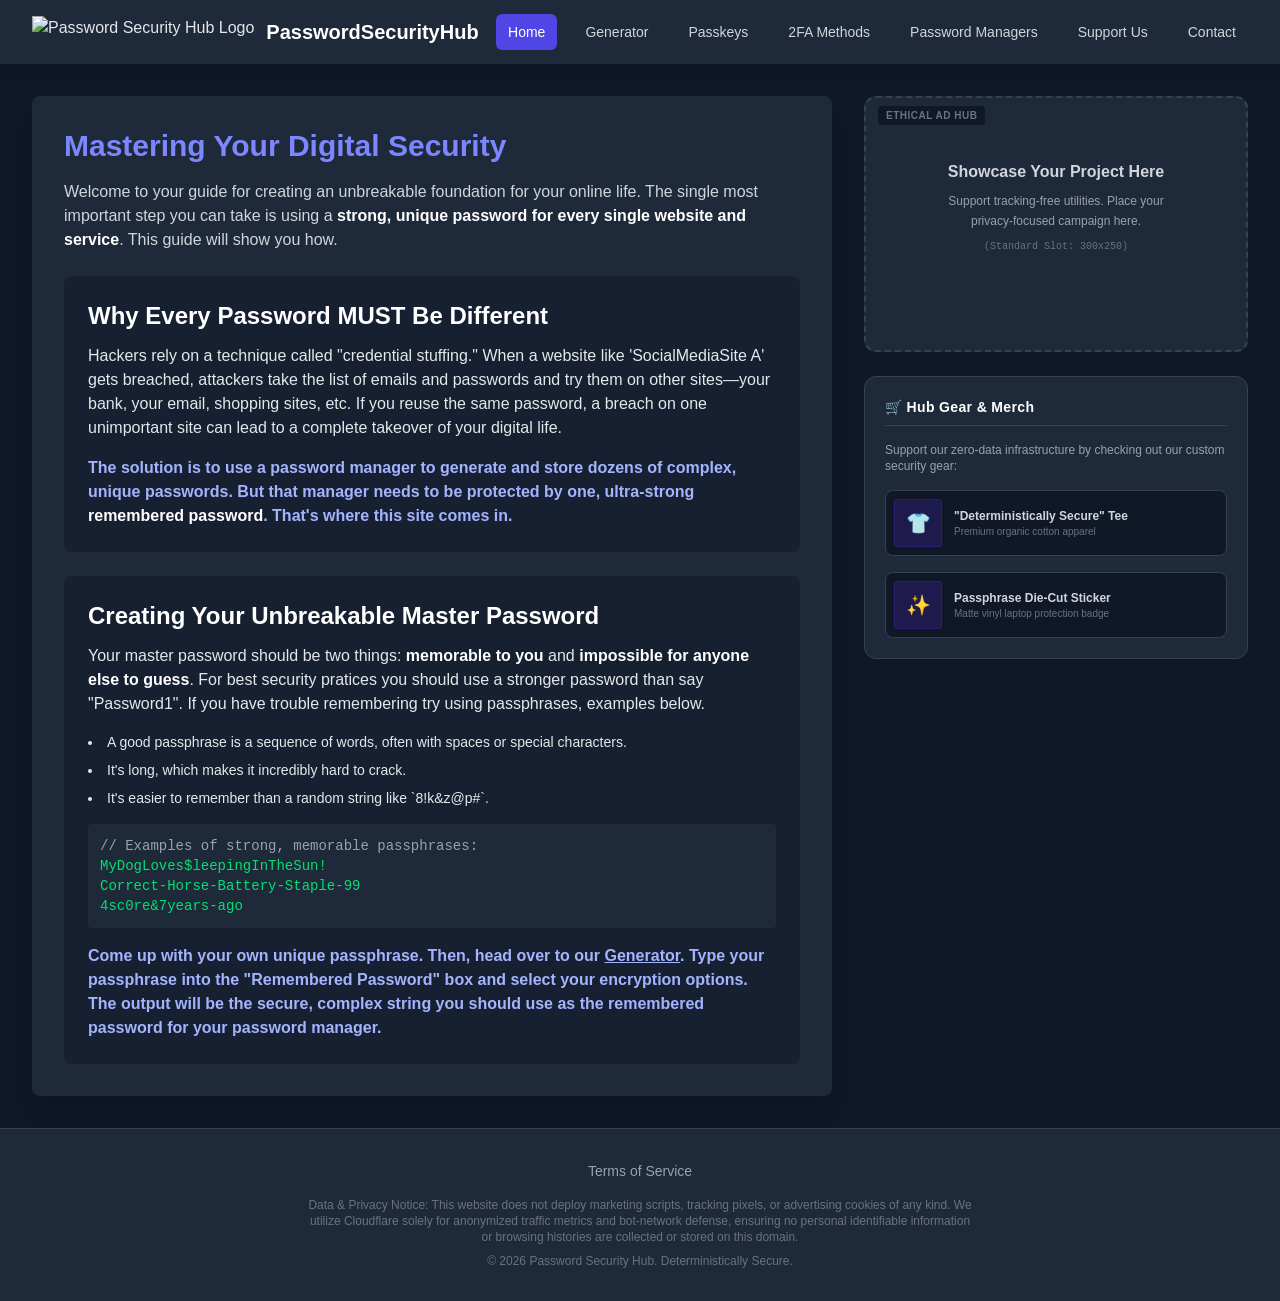
==== index.html @ 4a448cb7 "inital upload" ====
<!DOCTYPE html>
<html lang="en">
<head>
    <meta charset="UTF-8">
    <meta name="viewport" content="width=device-width, initial-scale=1.0">
    <title>Password Security Hub</title>
    <link rel="icon" type="image/png" href="/favicon-96x96.png" sizes="96x96" />
    <link rel="icon" type="image/svg+xml" href="/favicon.svg" />
    <link rel="shortcut icon" href="/favicon.ico" />
    <link rel="apple-touch-icon" sizes="180x180" href="/apple-touch-icon.png" />
    <link rel="manifest" href="manifest.json">
    <meta name="theme-color" content="#4F46E5">
    <link rel="stylesheet" href="styles.css">
</head>
<body class="bg-gray-900 text-gray-200">
    <div id="app" class="min-h-screen flex flex-col">
        <header class="bg-gray-800 shadow-lg sticky top-0 z-50">
            <nav class="container mx-auto px-4 sm:px-6 lg:px-8">
                <div class="flex items-center justify-between h-16">
                    <a href="index.html" class="flex-shrink-0 flex items-center">
                        <img class="h-8 w-auto" src="https://placehold.co/128x128/4F46E5/FFFFFF?text=PSH" alt="Password Security Hub Logo">
                        <span class="text-xl font-bold text-white ml-3">PasswordSecurityHub</span>
                    </a>
                    <!-- Desktop Menu -->
                    <div class="hidden lg:flex items-baseline space-x-4">
                        <a href="index.html" class="nav-link active px-3 py-2 rounded-md text-sm font-medium text-gray-300">Home</a>
                        <a href="generator.html" class="nav-link px-3 py-2 rounded-md text-sm font-medium text-gray-300">Generator</a>
                        <a href="passkeys.html" class="nav-link px-3 py-2 rounded-md text-sm font-medium text-gray-300">Passkeys</a>
                        <a href="2fa.html" class="nav-link px-3 py-2 rounded-md text-sm font-medium text-gray-300">2FA Methods</a>
                        <a href="managers.html" class="nav-link px-3 py-2 rounded-md text-sm font-medium text-gray-300">Password Managers</a>
                        <a href="support.html" class="nav-link px-3 py-2 rounded-md text-sm font-medium text-gray-300">Support Us</a>
                        <a href="contact.html" class="nav-link px-3 py-2 rounded-md text-sm font-medium text-gray-300">Contact</a>
                    </div>
                    <!-- Hamburger Button -->
                    <div class="lg:hidden">
                        <button id="hamburger-button" class="inline-flex items-center justify-center p-2 rounded-md text-gray-400 hover:text-white hover:bg-gray-700 focus:outline-none focus:ring-2 focus:ring-inset focus:ring-white">
                            <span class="sr-only">Open main menu</span>
                            <svg id="hamburger-open-icon" class="block h-6 w-6" xmlns="http://www.w3.org/2000/svg" fill="none" viewBox="0 0 24 24" stroke="currentColor" aria-hidden="true">
                                <path stroke-linecap="round" stroke-linejoin="round" stroke-width="2" d="M4 6h16M4 12h16M4 18h16" />
                            </svg>
                            <svg id="hamburger-close-icon" class="hidden h-6 w-6" xmlns="http://www.w3.org/2000/svg" fill="none" viewBox="0 0 24 24" stroke="currentColor" aria-hidden="true">
                                <path stroke-linecap="round" stroke-linejoin="round" stroke-width="2" d="M6 18L18 6M6 6l12 12" />
                            </svg>
                        </button>
                    </div>
                </div>
            </nav>
            <!-- Mobile menu -->
            <div id="mobile-menu" class="lg:hidden hidden">
                <div class="px-2 pt-2 pb-3 space-y-1 sm:px-3">
                    <a href="index.html" class="nav-link active block px-3 py-2 rounded-md text-base font-medium text-gray-300">Home</a>
                    <a href="generator.html" class="nav-link block px-3 py-2 rounded-md text-base font-medium text-gray-300">Generator</a>
                    <a href="passkeys.html" class="nav-link block px-3 py-2 rounded-md text-base font-medium text-gray-300">Passkeys</a>
                    <a href="2fa.html" class="nav-link block px-3 py-2 rounded-md text-base font-medium text-gray-300">2FA Methods</a>
                    <a href="managers.html" class="nav-link block px-3 py-2 rounded-md text-base font-medium text-gray-300">Password Managers</a>
                    <a href="support.html" class="nav-link block px-3 py-2 rounded-md text-base font-medium text-gray-300">Support Us</a>
                    <a href="contact.html" class="nav-link block px-3 py-2 rounded-md text-base font-medium text-gray-300">Contact</a>
                </div>
            </div>
        </header>

        <main class="flex-grow container mx-auto px-4 sm:px-6 lg:px-8 py-8">
            <div class="grid grid-cols-1 lg:grid-cols-3 gap-8">
                <div class="lg:col-span-2 bg-gray-800 p-8 rounded-lg shadow-xl space-y-6">
                    <div>
                        <h2 class="text-3xl font-bold mb-4 text-indigo-400">Mastering Your Digital Security</h2>
                        <p class="text-gray-300">
                            Welcome to your guide for creating an unbreakable foundation for your online life. The single most important step you can take is using a <strong class="text-white">strong, unique password for every single website and service</strong>. This guide will show you how.
                        </p>
                    </div>
                    
                    <div class="bg-gray-900/50 p-6 rounded-lg">
                        <h3 class="text-2xl font-semibold mb-3 text-white">Why Every Password MUST Be Different</h3>
                        <p class="mb-4">
                            Hackers rely on a technique called "credential stuffing." When a website like 'SocialMediaSite A' gets breached, attackers take the list of emails and passwords and try them on other sites—your bank, your email, shopping sites, etc. If you reuse the same password, a breach on one unimportant site can lead to a complete takeover of your digital life.
                        </p>
                        <p class="font-semibold text-indigo-300">
                            The solution is to use a password manager to generate and store dozens of complex, unique passwords. But that manager needs to be protected by one, ultra-strong <strong class="text-white">remembered password</strong>. That's where this site comes in.
                        </p>
                    </div>

                    <div class="bg-gray-900/50 p-6 rounded-lg">
                        <h3 class="text-2xl font-semibold mb-3 text-white">Creating Your Unbreakable Master Password</h3>
                         <p class="mb-4">
                           Your master password should be two things: <strong class="text-white">memorable to you</strong> and <strong class="text-white">impossible for anyone else to guess</strong>. For best security pratices you should use a stronger password than say "Password1". If you have trouble remembering try using passphrases, examples below.
                        </p>
                        <ul class="list-disc list-inside space-y-2 mb-4 text-sm">
                            <li>A good passphrase is a sequence of words, often with spaces or special characters.</li>
                            <li>It's long, which makes it incredibly hard to crack.</li>
                            <li>It's easier to remember than a random string like `8!k&z@p#`.</li>
                        </ul>
                        <p class="font-mono text-sm bg-gray-800 p-3 rounded">
                            <span class="text-gray-400">// Examples of strong, memorable passphrases:</span><br>
                            <span class="text-green-400">MyDogLoves$leepingInTheSun!</span><br>
                            <span class="text-green-400">Correct-Horse-Battery-Staple-99</span><br>
                            <span class="text-green-400">4sc0re&7years-ago</span>
                        </p>
                        <p class="mt-4 font-semibold text-indigo-300">
                            Come up with your own unique passphrase. Then, head over to our <a href="generator.html" class="underline hover:text-white">Generator</a>. Type your passphrase into the "Remembered Password" box and select your encryption options. The output will be the secure, complex string you should use as the remembered password for your password manager.
                        </p>
                    </div>
                </div>
                
                <!-- Ethical Privacy-First Sidebar Spot -->
                <div class="flex flex-col space-y-8">
                    <div class="w-full flex flex-col space-y-6">
                        <!-- Direct Ad Slot Prompt -->
                        <a href="contact.html" class="group relative border-2 border-dashed border-gray-700 hover:border-indigo-500 bg-gray-800 rounded-xl p-6 h-64 flex flex-col items-center justify-center text-center transition-all duration-300">
                            <div class="absolute top-2 left-3 bg-gray-900 text-[10px] text-gray-500 font-bold uppercase px-2 py-0.5 rounded tracking-wider">Ethical Ad Hub</div>
                            <h4 class="font-bold text-gray-300 group-hover:text-indigo-400 mb-2 transition-colors">Showcase Your Project Here</h4>
                            <p class="text-xs text-gray-400 max-w-[240px] leading-relaxed">
                                Support tracking-free utilities. Place your privacy-focused campaign here.<br><span class="text-[10px] font-mono block mt-2 text-gray-500">(Standard Slot: 300x250)</span>
                            </p>
                            <span class="mt-4 text-xs text-indigo-400 underline opacity-0 group-hover:opacity-100 transition-opacity">Inquire via Email &rarr;</span>
                        </a>

                        <!-- POD / Support Station -->
                        <div class="bg-gray-800 rounded-xl p-5 border border-gray-700 space-y-4">
                            <h4 class="font-bold text-white text-sm tracking-wide border-b border-gray-700 pb-2 flex items-center gap-1.5">
                                <span>🛒 Hub Gear & Merch</span>
                            </h4>
                            <p class="text-xs text-gray-400">Support our zero-data infrastructure by checking out our custom security gear:</p>
                            <a href="contact.html" class="group flex items-center bg-gray-900 border border-gray-700 rounded-lg p-2 gap-3 hover:border-indigo-500 transition-colors">
                                <div class="w-12 h-12 bg-indigo-950 border border-indigo-800/40 rounded flex items-center justify-center text-xl">👕</div>
                                <div class="flex-grow">
                                    <h5 class="text-xs font-bold text-gray-300 group-hover:text-indigo-400 transition-colors">"Deterministically Secure" Tee</h5>
                                    <p class="text-[10px] text-gray-500">Premium organic cotton apparel</p>
                                </div>
                            </a>
                            <a href="contact.html" class="group flex items-center bg-gray-900 border border-gray-700 rounded-lg p-2 gap-3 hover:border-indigo-500 transition-colors">
                                <div class="w-12 h-12 bg-indigo-950 border border-indigo-800/40 rounded flex items-center justify-center text-xl">✨</div>
                                <div class="flex-grow">
                                    <h5 class="text-xs font-bold text-gray-300 group-hover:text-indigo-400 transition-colors">Passphrase Die-Cut Sticker</h5>
                                    <p class="text-[10px] text-gray-500">Matte vinyl laptop protection badge</p>
                                </div>
                            </a>
                        </div>
                    </div>
                </div>
            </div>
        </main>

        <footer class="bg-gray-800 border-t border-gray-700 py-8">
            <div class="container mx-auto px-4 text-center">
                <div class="flex justify-center space-x-6 mb-4 text-sm text-gray-400">
                    <a href="tos.html" class="hover:text-white">Terms of Service</a>
                </div>
                <p class="text-xs text-gray-500 max-w-2xl mx-auto mb-2">Data & Privacy Notice: This website does not deploy marketing scripts, tracking pixels, or advertising cookies of any kind. We utilize Cloudflare solely for anonymized traffic metrics and bot-network defense, ensuring no personal identifiable information or browsing histories are collected or stored on this domain.</p>
                <p class="text-xs text-gray-500">&copy; 2026 Password Security Hub. Deterministically Secure.</p>
            </div>
        </footer>
    </div>

    <script src="shared.js"></script>
</body>
</html>
---- styles.css ----
/*! tailwindcss v4.3.3 | MIT License | https://tailwindcss.com */
@layer properties{@supports (((-webkit-hyphens:none)) and (not (margin-trim:inline))) or ((-moz-orient:inline) and (not (color:rgb(from red r g b)))){*,:before,:after,::backdrop{--tw-rotate-x:initial;--tw-rotate-y:initial;--tw-rotate-z:initial;--tw-skew-x:initial;--tw-skew-y:initial;--tw-space-y-reverse:0;--tw-space-x-reverse:0;--tw-border-style:solid;--tw-leading:initial;--tw-font-weight:initial;--tw-tracking:initial;--tw-shadow:0 0 #0000;--tw-shadow-color:initial;--tw-shadow-alpha:100%;--tw-inset-shadow:0 0 #0000;--tw-inset-shadow-color:initial;--tw-inset-shadow-alpha:100%;--tw-ring-color:initial;--tw-ring-shadow:0 0 #0000;--tw-inset-ring-color:initial;--tw-inset-ring-shadow:0 0 #0000;--tw-ring-inset:initial;--tw-ring-offset-width:0px;--tw-ring-offset-color:#fff;--tw-ring-offset-shadow:0 0 #0000;--tw-blur:initial;--tw-brightness:initial;--tw-contrast:initial;--tw-grayscale:initial;--tw-hue-rotate:initial;--tw-invert:initial;--tw-opacity:initial;--tw-saturate:initial;--tw-sepia:initial;--tw-drop-shadow:initial;--tw-drop-shadow-color:initial;--tw-drop-shadow-alpha:100%;--tw-drop-shadow-size:initial;--tw-duration:initial;--tw-scale-x:1;--tw-scale-y:1;--tw-scale-z:1;--tw-translate-x:0;--tw-translate-y:0;--tw-translate-z:0}}}@layer theme{:root,:host{--font-sans:-apple-system, BlinkMacSystemFont, "Segoe UI", Roboto, "Helvetica Neue", "Noto Sans", Arial, sans-serif, "Apple Color Emoji", "Segoe UI Emoji", "Segoe UI Symbol", "Noto Color Emoji";--font-mono:ui-monospace, SFMono-Regular, Menlo, Monaco, Consolas, "Liberation Mono", "Courier New", monospace;--color-red-400:oklch(70.4% .191 22.216);--color-red-500:oklch(63.7% .237 25.331);--color-yellow-400:oklch(85.2% .199 91.936);--color-yellow-500:oklch(79.5% .184 86.047);--color-yellow-600:oklch(68.1% .162 75.834);--color-green-300:oklch(87.1% .15 154.449);--color-green-400:oklch(79.2% .209 151.711);--color-green-600:oklch(62.7% .194 149.214);--color-green-700:oklch(52.7% .154 150.069);--color-green-900:oklch(39.3% .095 152.535);--color-emerald-600:oklch(59.6% .145 163.225);--color-emerald-700:oklch(50.8% .118 165.612);--color-indigo-300:oklch(78.5% .115 274.713);--color-indigo-400:oklch(67.3% .182 276.935);--color-indigo-500:oklch(58.5% .233 277.117);--color-indigo-600:oklch(51.1% .262 276.966);--color-indigo-700:oklch(45.7% .24 277.023);--color-indigo-800:oklch(39.8% .195 277.366);--color-indigo-950:oklch(25.7% .09 281.288);--color-gray-200:oklch(92.8% .006 264.531);--color-gray-300:oklch(87.2% .01 258.338);--color-gray-400:oklch(70.7% .022 261.325);--color-gray-500:oklch(55.1% .027 264.364);--color-gray-600:oklch(44.6% .03 256.802);--color-gray-700:oklch(37.3% .034 259.733);--color-gray-800:oklch(27.8% .033 256.848);--color-gray-900:oklch(21% .034 264.665);--color-gray-950:oklch(13% .028 261.692);--color-black:#000;--color-white:#fff;--spacing:.25rem;--container-sm:24rem;--container-lg:32rem;--container-xl:36rem;--container-2xl:42rem;--container-4xl:56rem;--container-7xl:80rem;--text-xs:.75rem;--text-xs--line-height:calc(1 / .75);--text-sm:.875rem;--text-sm--line-height:calc(1.25 / .875);--text-base:1rem;--text-base--line-height:calc(1.5 / 1);--text-lg:1.125rem;--text-lg--line-height:calc(1.75 / 1.125);--text-xl:1.25rem;--text-xl--line-height:calc(1.75 / 1.25);--text-2xl:1.5rem;--text-2xl--line-height:calc(2 / 1.5);--text-3xl:1.875rem;--text-3xl--line-height:calc(2.25 / 1.875);--text-4xl:2.25rem;--text-4xl--line-height:calc(2.5 / 2.25);--text-5xl:3rem;--text-5xl--line-height:1;--font-weight-medium:500;--font-weight-semibold:600;--font-weight-bold:700;--tracking-wide:.025em;--tracking-wider:.05em;--leading-relaxed:1.625;--radius-md:.375rem;--radius-lg:.5rem;--radius-xl:.75rem;--default-transition-duration:.15s;--default-transition-timing-function:cubic-bezier(.4, 0, .2, 1);--default-font-family:var(--font-sans);--default-mono-font-family:var(--font-mono)}}@layer base{*,:after,:before,::backdrop{box-sizing:border-box;border:0 solid;margin:0;padding:0}::file-selector-button{box-sizing:border-box;border:0 solid;margin:0;padding:0}html,:host{-webkit-text-size-adjust:100%;tab-size:4;line-height:1.5;font-family:var(--default-font-family,-apple-system, BlinkMacSystemFont, "Segoe UI", Roboto, "Helvetica Neue", "Noto Sans", Arial, sans-serif, "Apple Color Emoji", "Segoe UI Emoji", "Segoe UI Symbol", "Noto Color Emoji");font-feature-settings:var(--default-font-feature-settings,normal);font-variation-settings:var(--default-font-variation-settings,normal);-webkit-tap-highlight-color:transparent}hr{height:0;color:inherit;border-top-width:1px}abbr:where([title]){-webkit-text-decoration:underline dotted;text-decoration:underline dotted}h1,h2,h3,h4,h5,h6{font-size:inherit;font-weight:inherit}a{color:inherit;-webkit-text-decoration:inherit;-webkit-text-decoration:inherit;-webkit-text-decoration:inherit;text-decoration:inherit}b,strong{font-weight:bolder}code,kbd,samp,pre{font-family:var(--default-mono-font-family,ui-monospace, SFMono-Regular, Menlo, Monaco, Consolas, "Liberation Mono", "Courier New", monospace);font-feature-settings:var(--default-mono-font-feature-settings,normal);font-variation-settings:var(--default-mono-font-variation-settings,normal);font-size:1em}small{font-size:80%}sub,sup{vertical-align:baseline;font-size:75%;line-height:0;position:relative}sub{bottom:-.25em}sup{top:-.5em}table{text-indent:0;border-color:inherit;border-collapse:collapse}:-moz-focusring:where(:not(iframe)){outline:auto}progress{vertical-align:baseline}summary{display:list-item}ol,ul,menu{list-style:none}img,svg,video,canvas,audio,iframe,embed,object{vertical-align:middle;display:block}img,video{max-width:100%;height:auto}button,input,select,optgroup,textarea{font:inherit;font-feature-settings:inherit;font-variation-settings:inherit;letter-spacing:inherit;color:inherit;opacity:1;background-color:#0000;border-radius:0}::file-selector-button{font:inherit;font-feature-settings:inherit;font-variation-settings:inherit;letter-spacing:inherit;color:inherit;opacity:1;background-color:#0000;border-radius:0}:where(select:is([multiple],[size])) optgroup{font-weight:bolder}:where(select:is([multiple],[size])) optgroup option{padding-inline-start:20px}::file-selector-button{margin-inline-end:4px}::placeholder{opacity:1}@supports (not ((-webkit-appearance:-apple-pay-button))) or (contain-intrinsic-size:1px){::placeholder{color:currentColor}@supports (color:color-mix(in lab, red, red)){::placeholder{color:color-mix(in oklab, currentcolor 50%, transparent)}}}textarea{resize:vertical}::-webkit-search-decoration{-webkit-appearance:none}::-webkit-date-and-time-value{min-height:1lh;text-align:inherit}::-webkit-datetime-edit{display:inline-flex}::-webkit-datetime-edit-fields-wrapper{padding:0}::-webkit-datetime-edit{padding-block:0}::-webkit-datetime-edit-year-field{padding-block:0}::-webkit-datetime-edit-month-field{padding-block:0}::-webkit-datetime-edit-day-field{padding-block:0}::-webkit-datetime-edit-hour-field{padding-block:0}::-webkit-datetime-edit-minute-field{padding-block:0}::-webkit-datetime-edit-second-field{padding-block:0}::-webkit-datetime-edit-millisecond-field{padding-block:0}::-webkit-datetime-edit-meridiem-field{padding-block:0}::-webkit-calendar-picker-indicator{line-height:1}:-moz-ui-invalid{box-shadow:none}button,input:where([type=button],[type=reset],[type=submit]){appearance:button}::file-selector-button{appearance:button}::-webkit-inner-spin-button{height:auto}::-webkit-outer-spin-button{height:auto}[hidden]:where(:not([hidden=until-found])){display:none!important}}@layer components;@layer utilities{.invisible{visibility:hidden}.visible{visibility:visible}.sr-only{clip-path:inset(50%);white-space:nowrap;border-width:0;width:1px;height:1px;margin:-1px;padding:0;position:absolute;overflow:hidden}.absolute{position:absolute}.fixed{position:fixed}.relative{position:relative}.sticky{position:sticky}.inset-0{inset:0}.inset-y-0{inset-block:0}.top-0{top:0}.top-2{top:calc(var(--spacing) * 2)}.right-0{right:0}.left-3{left:calc(var(--spacing) * 3)}.z-50{z-index:50}.container{width:100%}@media (min-width:40rem){.container{max-width:40rem}}@media (min-width:48rem){.container{max-width:48rem}}@media (min-width:64rem){.container{max-width:64rem}}@media (min-width:80rem){.container{max-width:80rem}}@media (min-width:96rem){.container{max-width:96rem}}.mx-auto{margin-inline:auto}.my-6{margin-block:calc(var(--spacing) * 6)}.mt-1{margin-top:var(--spacing)}.mt-2{margin-top:calc(var(--spacing) * 2)}.mt-3{margin-top:calc(var(--spacing) * 3)}.mt-4{margin-top:calc(var(--spacing) * 4)}.mt-6{margin-top:calc(var(--spacing) * 6)}.mr-2{margin-right:calc(var(--spacing) * 2)}.mb-1{margin-bottom:var(--spacing)}.mb-2{margin-bottom:calc(var(--spacing) * 2)}.mb-3{margin-bottom:calc(var(--spacing) * 3)}.mb-4{margin-bottom:calc(var(--spacing) * 4)}.mb-6{margin-bottom:calc(var(--spacing) * 6)}.mb-8{margin-bottom:calc(var(--spacing) * 8)}.ml-2{margin-left:calc(var(--spacing) * 2)}.ml-3{margin-left:calc(var(--spacing) * 3)}.block{display:block}.contents{display:contents}.flex{display:flex}.grid{display:grid}.hidden{display:none}.inline-block{display:inline-block}.inline-flex{display:inline-flex}.table{display:table}.h-2{height:calc(var(--spacing) * 2)}.h-4{height:calc(var(--spacing) * 4)}.h-5{height:calc(var(--spacing) * 5)}.h-6{height:calc(var(--spacing) * 6)}.h-8{height:calc(var(--spacing) * 8)}.h-10{height:calc(var(--spacing) * 10)}.h-12{height:calc(var(--spacing) * 12)}.h-16{height:calc(var(--spacing) * 16)}.h-64{height:calc(var(--spacing) * 64)}.h-fit{height:fit-content}.min-h-screen{min-height:100vh}.w-4{width:calc(var(--spacing) * 4)}.w-5{width:calc(var(--spacing) * 5)}.w-6{width:calc(var(--spacing) * 6)}.w-8{width:calc(var(--spacing) * 8)}.w-12{width:calc(var(--spacing) * 12)}.w-16{width:calc(var(--spacing) * 16)}.w-auto{width:auto}.w-full{width:100%}.max-w-2xl{max-width:var(--container-2xl)}.max-w-4xl{max-width:var(--container-4xl)}.max-w-7xl{max-width:var(--container-7xl)}.max-w-\[24rem\]{max-width:24rem}.max-w-\[240px\]{max-width:240px}.max-w-lg{max-width:var(--container-lg)}.max-w-sm{max-width:var(--container-sm)}.max-w-xl{max-width:var(--container-xl)}.flex-shrink-0{flex-shrink:0}.flex-grow{flex-grow:1}.transform{transform:var(--tw-rotate-x,) var(--tw-rotate-y,) var(--tw-rotate-z,) var(--tw-skew-x,) var(--tw-skew-y,)}.cursor-pointer{cursor:pointer}.list-inside{list-style-position:inside}.list-disc{list-style-type:disc}.appearance-none{appearance:none}.grid-cols-1{grid-template-columns:repeat(1,minmax(0,1fr))}.grid-cols-10{grid-template-columns:repeat(10,minmax(0,1fr))}.flex-col{flex-direction:column}.flex-wrap{flex-wrap:wrap}.items-baseline{align-items:baseline}.items-center{align-items:center}.justify-between{justify-content:space-between}.justify-center{justify-content:center}.justify-end{justify-content:flex-end}.gap-1{gap:var(--spacing)}.gap-1\.5{gap:calc(var(--spacing) * 1.5)}.gap-3{gap:calc(var(--spacing) * 3)}.gap-4{gap:calc(var(--spacing) * 4)}.gap-6{gap:calc(var(--spacing) * 6)}.gap-8{gap:calc(var(--spacing) * 8)}:where(.space-y-1>:not(:last-child)){--tw-space-y-reverse:0;margin-block-start:calc(var(--spacing) * var(--tw-space-y-reverse));margin-block-end:calc(var(--spacing) * calc(1 - var(--tw-space-y-reverse)))}:where(.space-y-2>:not(:last-child)){--tw-space-y-reverse:0;margin-block-start:calc(calc(var(--spacing) * 2) * var(--tw-space-y-reverse));margin-block-end:calc(calc(var(--spacing) * 2) * calc(1 - var(--tw-space-y-reverse)))}:where(.space-y-3>:not(:last-child)){--tw-space-y-reverse:0;margin-block-start:calc(calc(var(--spacing) * 3) * var(--tw-space-y-reverse));margin-block-end:calc(calc(var(--spacing) * 3) * calc(1 - var(--tw-space-y-reverse)))}:where(.space-y-4>:not(:last-child)){--tw-space-y-reverse:0;margin-block-start:calc(calc(var(--spacing) * 4) * var(--tw-space-y-reverse));margin-block-end:calc(calc(var(--spacing) * 4) * calc(1 - var(--tw-space-y-reverse)))}:where(.space-y-6>:not(:last-child)){--tw-space-y-reverse:0;margin-block-start:calc(calc(var(--spacing) * 6) * var(--tw-space-y-reverse));margin-block-end:calc(calc(var(--spacing) * 6) * calc(1 - var(--tw-space-y-reverse)))}:where(.space-y-8>:not(:last-child)){--tw-space-y-reverse:0;margin-block-start:calc(calc(var(--spacing) * 8) * var(--tw-space-y-reverse));margin-block-end:calc(calc(var(--spacing) * 8) * calc(1 - var(--tw-space-y-reverse)))}:where(.space-x-2>:not(:last-child)){--tw-space-x-reverse:0;margin-inline-start:calc(calc(var(--spacing) * 2) * var(--tw-space-x-reverse));margin-inline-end:calc(calc(var(--spacing) * 2) * calc(1 - var(--tw-space-x-reverse)))}:where(.space-x-4>:not(:last-child)){--tw-space-x-reverse:0;margin-inline-start:calc(calc(var(--spacing) * 4) * var(--tw-space-x-reverse));margin-inline-end:calc(calc(var(--spacing) * 4) * calc(1 - var(--tw-space-x-reverse)))}:where(.space-x-6>:not(:last-child)){--tw-space-x-reverse:0;margin-inline-start:calc(calc(var(--spacing) * 6) * var(--tw-space-x-reverse));margin-inline-end:calc(calc(var(--spacing) * 6) * calc(1 - var(--tw-space-x-reverse)))}.truncate{text-overflow:ellipsis;white-space:nowrap;overflow:hidden}.rounded{border-radius:.25rem}.rounded-lg{border-radius:var(--radius-lg)}.rounded-md{border-radius:var(--radius-md)}.rounded-xl{border-radius:var(--radius-xl)}.rounded-r-lg{border-top-right-radius:var(--radius-lg);border-bottom-right-radius:var(--radius-lg)}.rounded-r-md{border-top-right-radius:var(--radius-md);border-bottom-right-radius:var(--radius-md)}.border{border-style:var(--tw-border-style);border-width:1px}.border-2{border-style:var(--tw-border-style);border-width:2px}.border-t{border-top-style:var(--tw-border-style);border-top-width:1px}.border-b{border-bottom-style:var(--tw-border-style);border-bottom-width:1px}.border-l-4{border-left-style:var(--tw-border-style);border-left-width:4px}.border-dashed{--tw-border-style:dashed;border-style:dashed}.border-gray-600{border-color:var(--color-gray-600)}.border-gray-700{border-color:var(--color-gray-700)}.border-gray-700\/50{border-color:#36415380}@supports (color:color-mix(in lab, red, red)){.border-gray-700\/50{border-color:color-mix(in oklab, var(--color-gray-700) 50%, transparent)}}.border-green-700{border-color:var(--color-green-700)}.border-indigo-500{border-color:var(--color-indigo-500)}.border-indigo-500\/50{border-color:#625fff80}@supports (color:color-mix(in lab, red, red)){.border-indigo-500\/50{border-color:color-mix(in oklab, var(--color-indigo-500) 50%, transparent)}}.border-indigo-800\/40{border-color:#372aac66}@supports (color:color-mix(in lab, red, red)){.border-indigo-800\/40{border-color:color-mix(in oklab, var(--color-indigo-800) 40%, transparent)}}.border-red-500{border-color:var(--color-red-500)}.bg-black{background-color:var(--color-black)}.bg-black\/80{background-color:#000c}@supports (color:color-mix(in lab, red, red)){.bg-black\/80{background-color:color-mix(in oklab, var(--color-black) 80%, transparent)}}.bg-emerald-600{background-color:var(--color-emerald-600)}.bg-gray-600{background-color:var(--color-gray-600)}.bg-gray-700{background-color:var(--color-gray-700)}.bg-gray-800{background-color:var(--color-gray-800)}.bg-gray-800\/50{background-color:#1e293980}@supports (color:color-mix(in lab, red, red)){.bg-gray-800\/50{background-color:color-mix(in oklab, var(--color-gray-800) 50%, transparent)}}.bg-gray-900{background-color:var(--color-gray-900)}.bg-gray-900\/50{background-color:#10182880}@supports (color:color-mix(in lab, red, red)){.bg-gray-900\/50{background-color:color-mix(in oklab, var(--color-gray-900) 50%, transparent)}}.bg-gray-900\/70{background-color:#101828b3}@supports (color:color-mix(in lab, red, red)){.bg-gray-900\/70{background-color:color-mix(in oklab, var(--color-gray-900) 70%, transparent)}}.bg-gray-950{background-color:var(--color-gray-950)}.bg-green-600{background-color:var(--color-green-600)}.bg-green-900\/50{background-color:#0d542b80}@supports (color:color-mix(in lab, red, red)){.bg-green-900\/50{background-color:color-mix(in oklab, var(--color-green-900) 50%, transparent)}}.bg-indigo-600{background-color:var(--color-indigo-600)}.bg-indigo-950{background-color:var(--color-indigo-950)}.bg-indigo-950\/60{background-color:#1e1a4d99}@supports (color:color-mix(in lab, red, red)){.bg-indigo-950\/60{background-color:color-mix(in oklab, var(--color-indigo-950) 60%, transparent)}}.bg-yellow-500{background-color:var(--color-yellow-500)}.p-2{padding:calc(var(--spacing) * 2)}.p-3{padding:calc(var(--spacing) * 3)}.p-4{padding:calc(var(--spacing) * 4)}.p-5{padding:calc(var(--spacing) * 5)}.p-6{padding:calc(var(--spacing) * 6)}.p-8{padding:calc(var(--spacing) * 8)}.px-2{padding-inline:calc(var(--spacing) * 2)}.px-3{padding-inline:calc(var(--spacing) * 3)}.px-4{padding-inline:calc(var(--spacing) * 4)}.px-6{padding-inline:calc(var(--spacing) * 6)}.px-8{padding-inline:calc(var(--spacing) * 8)}.py-0\.5{padding-block:calc(var(--spacing) * .5)}.py-2{padding-block:calc(var(--spacing) * 2)}.py-3{padding-block:calc(var(--spacing) * 3)}.py-4{padding-block:calc(var(--spacing) * 4)}.py-8{padding-block:calc(var(--spacing) * 8)}.pt-2{padding-top:calc(var(--spacing) * 2)}.pt-4{padding-top:calc(var(--spacing) * 4)}.pr-2{padding-right:calc(var(--spacing) * 2)}.pr-28{padding-right:calc(var(--spacing) * 28)}.pr-36{padding-right:calc(var(--spacing) * 36)}.pb-2{padding-bottom:calc(var(--spacing) * 2)}.pb-3{padding-bottom:calc(var(--spacing) * 3)}.pb-4{padding-bottom:calc(var(--spacing) * 4)}.pl-4{padding-left:calc(var(--spacing) * 4)}.text-center{text-align:center}.text-left{text-align:left}.font-mono{font-family:var(--font-mono)}.font-sans{font-family:var(--font-sans)}.text-2xl{font-size:var(--text-2xl);line-height:var(--tw-leading,var(--text-2xl--line-height))}.text-3xl{font-size:var(--text-3xl);line-height:var(--tw-leading,var(--text-3xl--line-height))}.text-4xl{font-size:var(--text-4xl);line-height:var(--tw-leading,var(--text-4xl--line-height))}.text-5xl{font-size:var(--text-5xl);line-height:var(--tw-leading,var(--text-5xl--line-height))}.text-base{font-size:var(--text-base);line-height:var(--tw-leading,var(--text-base--line-height))}.text-lg{font-size:var(--text-lg);line-height:var(--tw-leading,var(--text-lg--line-height))}.text-sm{font-size:var(--text-sm);line-height:var(--tw-leading,var(--text-sm--line-height))}.text-xl{font-size:var(--text-xl);line-height:var(--tw-leading,var(--text-xl--line-height))}.text-xs{font-size:var(--text-xs);line-height:var(--tw-leading,var(--text-xs--line-height))}.text-\[10px\]{font-size:10px}.text-\[11px\]{font-size:11px}.leading-relaxed{--tw-leading:var(--leading-relaxed);line-height:var(--leading-relaxed)}.font-bold{--tw-font-weight:var(--font-weight-bold);font-weight:var(--font-weight-bold)}.font-medium{--tw-font-weight:var(--font-weight-medium);font-weight:var(--font-weight-medium)}.font-semibold{--tw-font-weight:var(--font-weight-semibold);font-weight:var(--font-weight-semibold)}.tracking-wide{--tw-tracking:var(--tracking-wide);letter-spacing:var(--tracking-wide)}.tracking-wider{--tw-tracking:var(--tracking-wider);letter-spacing:var(--tracking-wider)}.break-all{word-break:break-all}.text-gray-200{color:var(--color-gray-200)}.text-gray-300{color:var(--color-gray-300)}.text-gray-400{color:var(--color-gray-400)}.text-gray-500{color:var(--color-gray-500)}.text-gray-900{color:var(--color-gray-900)}.text-green-300{color:var(--color-green-300)}.text-green-400{color:var(--color-green-400)}.text-indigo-300{color:var(--color-indigo-300)}.text-indigo-400{color:var(--color-indigo-400)}.text-indigo-600{color:var(--color-indigo-600)}.text-red-400{color:var(--color-red-400)}.text-white{color:var(--color-white)}.text-yellow-400{color:var(--color-yellow-400)}.uppercase{text-transform:uppercase}.italic{font-style:italic}.underline{text-decoration-line:underline}.opacity-0{opacity:0}.shadow{--tw-shadow:0 1px 3px 0 var(--tw-shadow-color,#0000001a), 0 1px 2px -1px var(--tw-shadow-color,#0000001a);box-shadow:var(--tw-inset-shadow), var(--tw-inset-ring-shadow), var(--tw-ring-offset-shadow), var(--tw-ring-shadow), var(--tw-shadow)}.shadow-lg{--tw-shadow:0 10px 15px -3px var(--tw-shadow-color,#0000001a), 0 4px 6px -4px var(--tw-shadow-color,#0000001a);box-shadow:var(--tw-inset-shadow), var(--tw-inset-ring-shadow), var(--tw-ring-offset-shadow), var(--tw-ring-shadow), var(--tw-shadow)}.shadow-md{--tw-shadow:0 4px 6px -1px var(--tw-shadow-color,#0000001a), 0 2px 4px -2px var(--tw-shadow-color,#0000001a);box-shadow:var(--tw-inset-shadow), var(--tw-inset-ring-shadow), var(--tw-ring-offset-shadow), var(--tw-ring-shadow), var(--tw-shadow)}.shadow-xl{--tw-shadow:0 20px 25px -5px var(--tw-shadow-color,#0000001a), 0 8px 10px -6px var(--tw-shadow-color,#0000001a);box-shadow:var(--tw-inset-shadow), var(--tw-inset-ring-shadow), var(--tw-ring-offset-shadow), var(--tw-ring-shadow), var(--tw-shadow)}.filter{filter:var(--tw-blur,) var(--tw-brightness,) var(--tw-contrast,) var(--tw-grayscale,) var(--tw-hue-rotate,) var(--tw-invert,) var(--tw-saturate,) var(--tw-sepia,) var(--tw-drop-shadow,)}.transition{transition-property:color,background-color,border-color,outline-color,text-decoration-color,fill,stroke,--tw-gradient-from,--tw-gradient-via,--tw-gradient-to,opacity,box-shadow,transform,translate,scale,rotate,filter,-webkit-backdrop-filter,backdrop-filter,display,content-visibility,overlay,pointer-events;transition-timing-function:var(--tw-ease,var(--default-transition-timing-function));transition-duration:var(--tw-duration,var(--default-transition-duration))}.transition-all{transition-property:all;transition-timing-function:var(--tw-ease,var(--default-transition-timing-function));transition-duration:var(--tw-duration,var(--default-transition-duration))}.transition-colors{transition-property:color,background-color,border-color,outline-color,text-decoration-color,fill,stroke,--tw-gradient-from,--tw-gradient-via,--tw-gradient-to;transition-timing-function:var(--tw-ease,var(--default-transition-timing-function));transition-duration:var(--tw-duration,var(--default-transition-duration))}.transition-opacity{transition-property:opacity;transition-timing-function:var(--tw-ease,var(--default-transition-timing-function));transition-duration:var(--tw-duration,var(--default-transition-duration))}.duration-100{--tw-duration:.1s;transition-duration:.1s}.duration-300{--tw-duration:.3s;transition-duration:.3s}.outline-none{--tw-outline-style:none;outline-style:none}@media (hover:hover){.group-hover\:text-indigo-400:is(:where(.group):hover *){color:var(--color-indigo-400)}.group-hover\:opacity-100:is(:where(.group):hover *){opacity:1}}.selection\:bg-indigo-500\/30 ::selection{background-color:#625fff4d}@supports (color:color-mix(in lab, red, red)){.selection\:bg-indigo-500\/30 ::selection{background-color:color-mix(in oklab, var(--color-indigo-500) 30%, transparent)}}.selection\:bg-indigo-500\/30::selection{background-color:#625fff4d}@supports (color:color-mix(in lab, red, red)){.selection\:bg-indigo-500\/30::selection{background-color:color-mix(in oklab, var(--color-indigo-500) 30%, transparent)}}@media (hover:hover){.hover\:scale-102:hover{--tw-scale-x:102%;--tw-scale-y:102%;--tw-scale-z:102%;scale:var(--tw-scale-x) var(--tw-scale-y)}.hover\:border-indigo-500:hover{border-color:var(--color-indigo-500)}.hover\:bg-emerald-700:hover{background-color:var(--color-emerald-700)}.hover\:bg-gray-500:hover{background-color:var(--color-gray-500)}.hover\:bg-gray-600:hover{background-color:var(--color-gray-600)}.hover\:bg-gray-700:hover{background-color:var(--color-gray-700)}.hover\:bg-green-700:hover{background-color:var(--color-green-700)}.hover\:bg-indigo-500:hover{background-color:var(--color-indigo-500)}.hover\:bg-indigo-700:hover{background-color:var(--color-indigo-700)}.hover\:bg-yellow-600:hover{background-color:var(--color-yellow-600)}.hover\:text-indigo-300:hover{color:var(--color-indigo-300)}.hover\:text-white:hover{color:var(--color-white)}.hover\:underline:hover{text-decoration-line:underline}}.focus\:border-indigo-500:focus{border-color:var(--color-indigo-500)}.focus\:ring-2:focus{--tw-ring-shadow:var(--tw-ring-inset,) 0 0 0 calc(2px + var(--tw-ring-offset-width)) var(--tw-ring-color,currentcolor);box-shadow:var(--tw-inset-shadow), var(--tw-inset-ring-shadow), var(--tw-ring-offset-shadow), var(--tw-ring-shadow), var(--tw-shadow)}.focus\:ring-indigo-500:focus{--tw-ring-color:var(--color-indigo-500)}.focus\:ring-white:focus{--tw-ring-color:var(--color-white)}.focus\:ring-offset-2:focus{--tw-ring-offset-width:2px;--tw-ring-offset-shadow:var(--tw-ring-inset,) 0 0 0 var(--tw-ring-offset-width) var(--tw-ring-offset-color)}.focus\:ring-offset-gray-800:focus{--tw-ring-offset-color:var(--color-gray-800)}.focus\:outline-none:focus{--tw-outline-style:none;outline-style:none}.focus\:ring-inset:focus{--tw-ring-inset:inset}.active\:translate-y-0\.5:active{--tw-translate-y:calc(var(--spacing) * .5);translate:var(--tw-translate-x) var(--tw-translate-y)}@media (min-width:40rem){.sm\:w-10{width:calc(var(--spacing) * 10)}.sm\:w-16{width:calc(var(--spacing) * 16)}.sm\:w-20{width:calc(var(--spacing) * 20)}.sm\:grid-cols-3{grid-template-columns:repeat(3,minmax(0,1fr))}.sm\:px-3{padding-inline:calc(var(--spacing) * 3)}.sm\:px-6{padding-inline:calc(var(--spacing) * 6)}.sm\:text-sm{font-size:var(--text-sm);line-height:var(--tw-leading,var(--text-sm--line-height))}}@media (min-width:48rem){.md\:col-span-2{grid-column:span 2/span 2}.md\:grid-cols-2{grid-template-columns:repeat(2,minmax(0,1fr))}.md\:p-8{padding:calc(var(--spacing) * 8)}}@media (min-width:64rem){.lg\:col-span-2{grid-column:span 2/span 2}.lg\:col-span-3{grid-column:span 3/span 3}.lg\:flex{display:flex}.lg\:hidden{display:none}.lg\:grid-cols-3{grid-template-columns:repeat(3,minmax(0,1fr))}.lg\:grid-cols-5{grid-template-columns:repeat(5,minmax(0,1fr))}.lg\:px-8{padding-inline:calc(var(--spacing) * 8)}}}body{font-family:Inter,sans-serif}input[type=range]::-webkit-slider-runnable-track{background:#4f46e5;border-radius:.5rem;height:.5rem}input[type=range]::-moz-range-track{background:#4f46e5;border-radius:.5rem;height:.5rem}input[type=range]::-webkit-slider-thumb{appearance:none;background-color:#eef2ff;border:2px solid #4f46e5;border-radius:9999px;width:1.25rem;height:1.25rem;margin-top:-.375rem}input[type=range]::-moz-range-thumb{background-color:#eef2ff;border:2px solid #4f46e5;border-radius:9999px;width:1.25rem;height:1.25rem}.nav-link{transition:all .2s ease-in-out}.nav-link.active{color:#fff;background-color:#4f46e5}.nav-link:not(.active):hover{background-color:#374151}.virtual-keyboard{background-color:#1f2937;border:1px solid #4b5563;border-radius:.5rem;margin-top:.5rem;padding:1rem}.keyboard-row{justify-content:center;margin-bottom:.5rem;display:flex}.keyboard-row:last-child{margin-bottom:0}.keyboard-key{color:#e5e7eb;cursor:pointer;background-color:#4b5563;border:none;border-radius:.375rem;justify-content:center;align-items:center;min-width:2.5rem;height:2.5rem;margin:.125rem;padding:0;font-family:inherit;font-weight:600;transition:all .1s ease-in-out;display:flex;transform:translateY(0);box-shadow:0 2px #374151}.keyboard-key:hover{background-color:#6b7280}.keyboard-key:active{box-shadow:none;transform:translateY(2px)}.key-wide{min-width:4rem}.key-extrawide{min-width:6rem}.key-space{min-width:12rem}.key-active{color:#fff;background-color:#4f46e5}.spinner{vertical-align:middle;border:3px solid #ffffff1a;border-left-color:#4f46e5;border-radius:50%;width:20px;height:20px;margin-right:8px;animation:1s linear infinite spin;display:inline-block}@keyframes spin{to{transform:rotate(360deg)}}.ai-content h3{color:#818cf8;margin-top:1rem;margin-bottom:.5rem;font-size:1.25rem;font-weight:700}.ai-content p{color:#d1d5db;margin-bottom:.75rem}.ai-content ul{color:#d1d5db;margin-bottom:1rem;padding-left:1.5rem;list-style-type:disc}.ai-content li{margin-bottom:.25rem}.ai-content a{color:#60a5fa;text-decoration:underline}@property --tw-rotate-x{syntax:"*";inherits:false}@property --tw-rotate-y{syntax:"*";inherits:false}@property --tw-rotate-z{syntax:"*";inherits:false}@property --tw-skew-x{syntax:"*";inherits:false}@property --tw-skew-y{syntax:"*";inherits:false}@property --tw-space-y-reverse{syntax:"*";inherits:false;initial-value:0}@property --tw-space-x-reverse{syntax:"*";inherits:false;initial-value:0}@property --tw-border-style{syntax:"*";inherits:false;initial-value:solid}@property --tw-leading{syntax:"*";inherits:false}@property --tw-font-weight{syntax:"*";inherits:false}@property --tw-tracking{syntax:"*";inherits:false}@property --tw-shadow{syntax:"*";inherits:false;initial-value:0 0 #0000}@property --tw-shadow-color{syntax:"*";inherits:false}@property --tw-shadow-alpha{syntax:"<percentage>";inherits:false;initial-value:100%}@property --tw-inset-shadow{syntax:"*";inherits:false;initial-value:0 0 #0000}@property --tw-inset-shadow-color{syntax:"*";inherits:false}@property --tw-inset-shadow-alpha{syntax:"<percentage>";inherits:false;initial-value:100%}@property --tw-ring-color{syntax:"*";inherits:false}@property --tw-ring-shadow{syntax:"*";inherits:false;initial-value:0 0 #0000}@property --tw-inset-ring-color{syntax:"*";inherits:false}@property --tw-inset-ring-shadow{syntax:"*";inherits:false;initial-value:0 0 #0000}@property --tw-ring-inset{syntax:"*";inherits:false}@property --tw-ring-offset-width{syntax:"<length>";inherits:false;initial-value:0}@property --tw-ring-offset-color{syntax:"*";inherits:false;initial-value:#fff}@property --tw-ring-offset-shadow{syntax:"*";inherits:false;initial-value:0 0 #0000}@property --tw-blur{syntax:"*";inherits:false}@property --tw-brightness{syntax:"*";inherits:false}@property --tw-contrast{syntax:"*";inherits:false}@property --tw-grayscale{syntax:"*";inherits:false}@property --tw-hue-rotate{syntax:"*";inherits:false}@property --tw-invert{syntax:"*";inherits:false}@property --tw-opacity{syntax:"*";inherits:false}@property --tw-saturate{syntax:"*";inherits:false}@property --tw-sepia{syntax:"*";inherits:false}@property --tw-drop-shadow{syntax:"*";inherits:false}@property --tw-drop-shadow-color{syntax:"*";inherits:false}@property --tw-drop-shadow-alpha{syntax:"<percentage>";inherits:false;initial-value:100%}@property --tw-drop-shadow-size{syntax:"*";inherits:false}@property --tw-duration{syntax:"*";inherits:false}@property --tw-scale-x{syntax:"*";inherits:false;initial-value:1}@property --tw-scale-y{syntax:"*";inherits:false;initial-value:1}@property --tw-scale-z{syntax:"*";inherits:false;initial-value:1}@property --tw-translate-x{syntax:"*";inherits:false;initial-value:0}@property --tw-translate-y{syntax:"*";inherits:false;initial-value:0}@property --tw-translate-z{syntax:"*";inherits:false;initial-value:0}
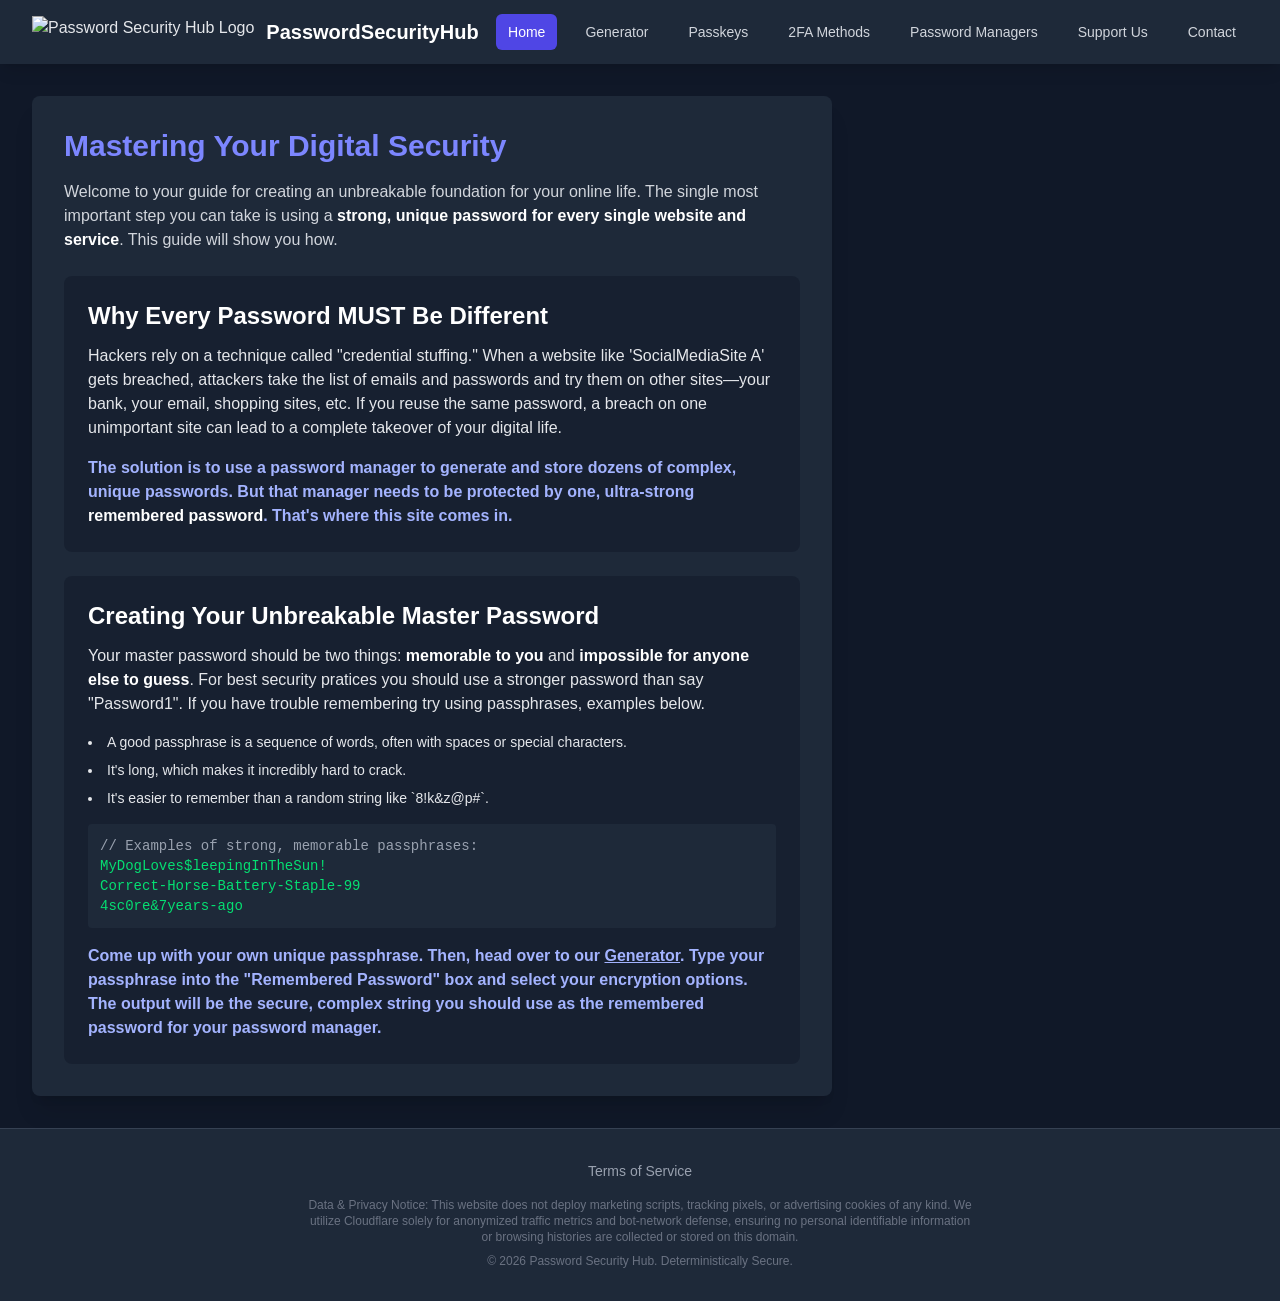
==== commit 499fb693: "Add files via upload Forgot to remove the old ads spot." ====
--- a/index.html
+++ b/index.html
@@ -100,43 +100,6 @@
                         </p>
                     </div>
                 </div>
-                
-                <!-- Ethical Privacy-First Sidebar Spot -->
-                <div class="flex flex-col space-y-8">
-                    <div class="w-full flex flex-col space-y-6">
-                        <!-- Direct Ad Slot Prompt -->
-                        <a href="contact.html" class="group relative border-2 border-dashed border-gray-700 hover:border-indigo-500 bg-gray-800 rounded-xl p-6 h-64 flex flex-col items-center justify-center text-center transition-all duration-300">
-                            <div class="absolute top-2 left-3 bg-gray-900 text-[10px] text-gray-500 font-bold uppercase px-2 py-0.5 rounded tracking-wider">Ethical Ad Hub</div>
-                            <h4 class="font-bold text-gray-300 group-hover:text-indigo-400 mb-2 transition-colors">Showcase Your Project Here</h4>
-                            <p class="text-xs text-gray-400 max-w-[240px] leading-relaxed">
-                                Support tracking-free utilities. Place your privacy-focused campaign here.<br><span class="text-[10px] font-mono block mt-2 text-gray-500">(Standard Slot: 300x250)</span>
-                            </p>
-                            <span class="mt-4 text-xs text-indigo-400 underline opacity-0 group-hover:opacity-100 transition-opacity">Inquire via Email &rarr;</span>
-                        </a>
-
-                        <!-- POD / Support Station -->
-                        <div class="bg-gray-800 rounded-xl p-5 border border-gray-700 space-y-4">
-                            <h4 class="font-bold text-white text-sm tracking-wide border-b border-gray-700 pb-2 flex items-center gap-1.5">
-                                <span>🛒 Hub Gear & Merch</span>
-                            </h4>
-                            <p class="text-xs text-gray-400">Support our zero-data infrastructure by checking out our custom security gear:</p>
-                            <a href="contact.html" class="group flex items-center bg-gray-900 border border-gray-700 rounded-lg p-2 gap-3 hover:border-indigo-500 transition-colors">
-                                <div class="w-12 h-12 bg-indigo-950 border border-indigo-800/40 rounded flex items-center justify-center text-xl">👕</div>
-                                <div class="flex-grow">
-                                    <h5 class="text-xs font-bold text-gray-300 group-hover:text-indigo-400 transition-colors">"Deterministically Secure" Tee</h5>
-                                    <p class="text-[10px] text-gray-500">Premium organic cotton apparel</p>
-                                </div>
-                            </a>
-                            <a href="contact.html" class="group flex items-center bg-gray-900 border border-gray-700 rounded-lg p-2 gap-3 hover:border-indigo-500 transition-colors">
-                                <div class="w-12 h-12 bg-indigo-950 border border-indigo-800/40 rounded flex items-center justify-center text-xl">✨</div>
-                                <div class="flex-grow">
-                                    <h5 class="text-xs font-bold text-gray-300 group-hover:text-indigo-400 transition-colors">Passphrase Die-Cut Sticker</h5>
-                                    <p class="text-[10px] text-gray-500">Matte vinyl laptop protection badge</p>
-                                </div>
-                            </a>
-                        </div>
-                    </div>
-                </div>
             </div>
         </main>
 
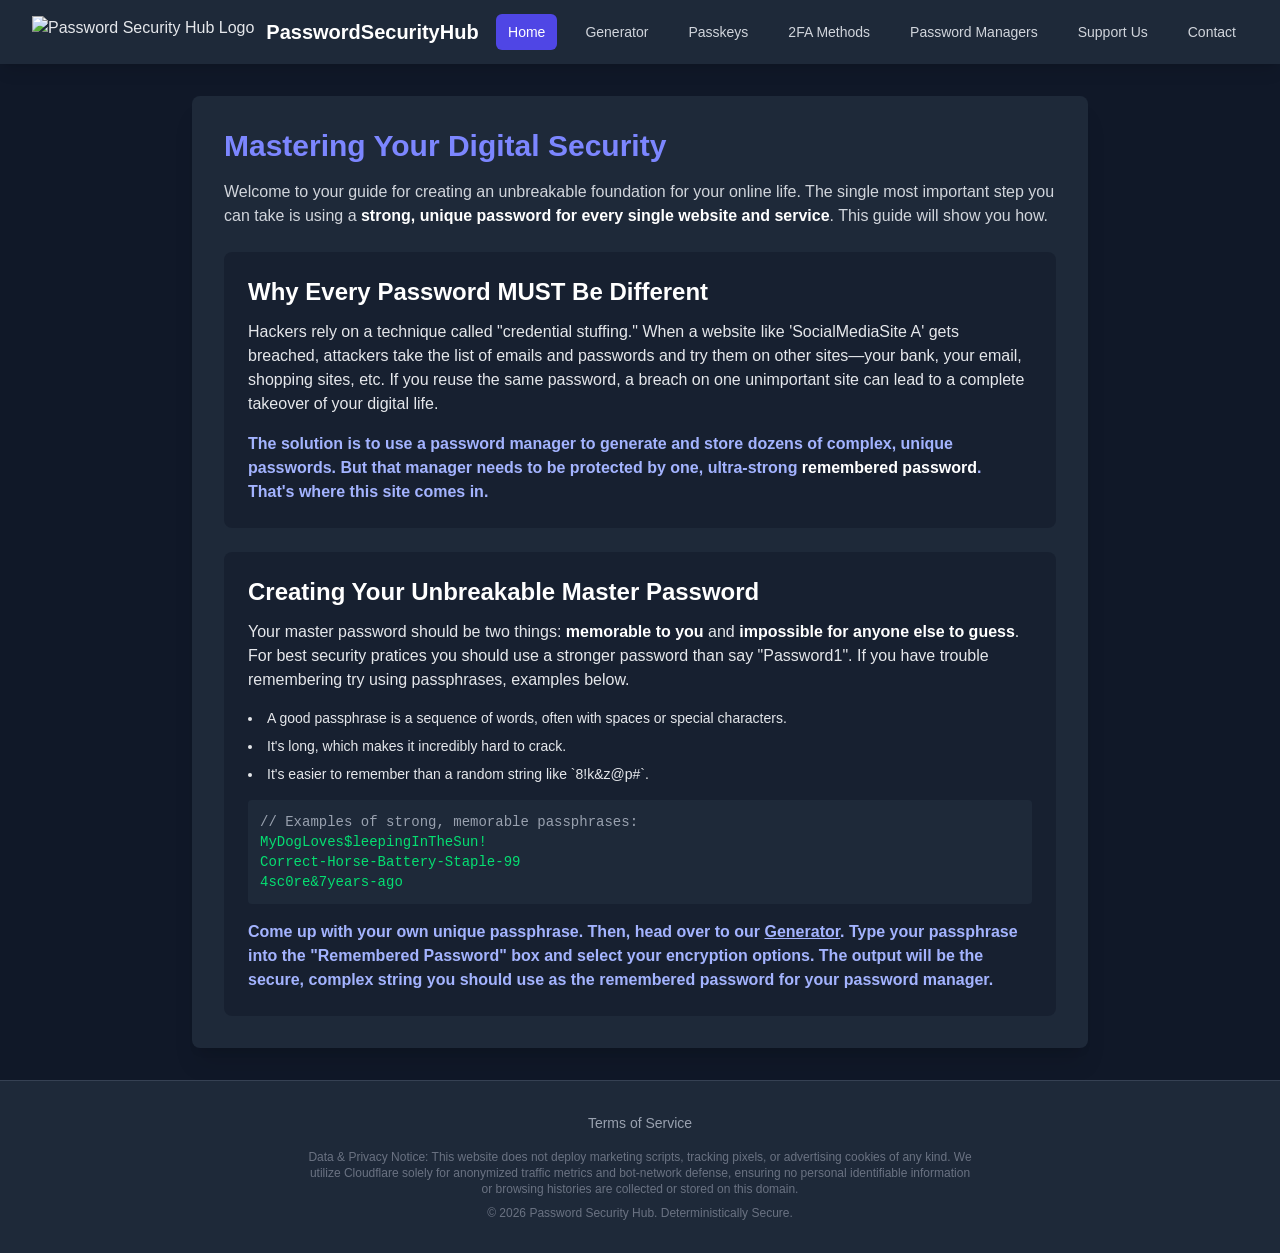
==== commit 63693387: "should have checked the look after removing the ad I forgot to change the css class tag on the main " ====
--- a/index.html
+++ b/index.html
@@ -60,7 +60,7 @@
         </header>
 
         <main class="flex-grow container mx-auto px-4 sm:px-6 lg:px-8 py-8">
-            <div class="grid grid-cols-1 lg:grid-cols-3 gap-8">
+            <div class="max-w-4xl mx-auto space-y-6">
                 <div class="lg:col-span-2 bg-gray-800 p-8 rounded-lg shadow-xl space-y-6">
                     <div>
                         <h2 class="text-3xl font-bold mb-4 text-indigo-400">Mastering Your Digital Security</h2>
